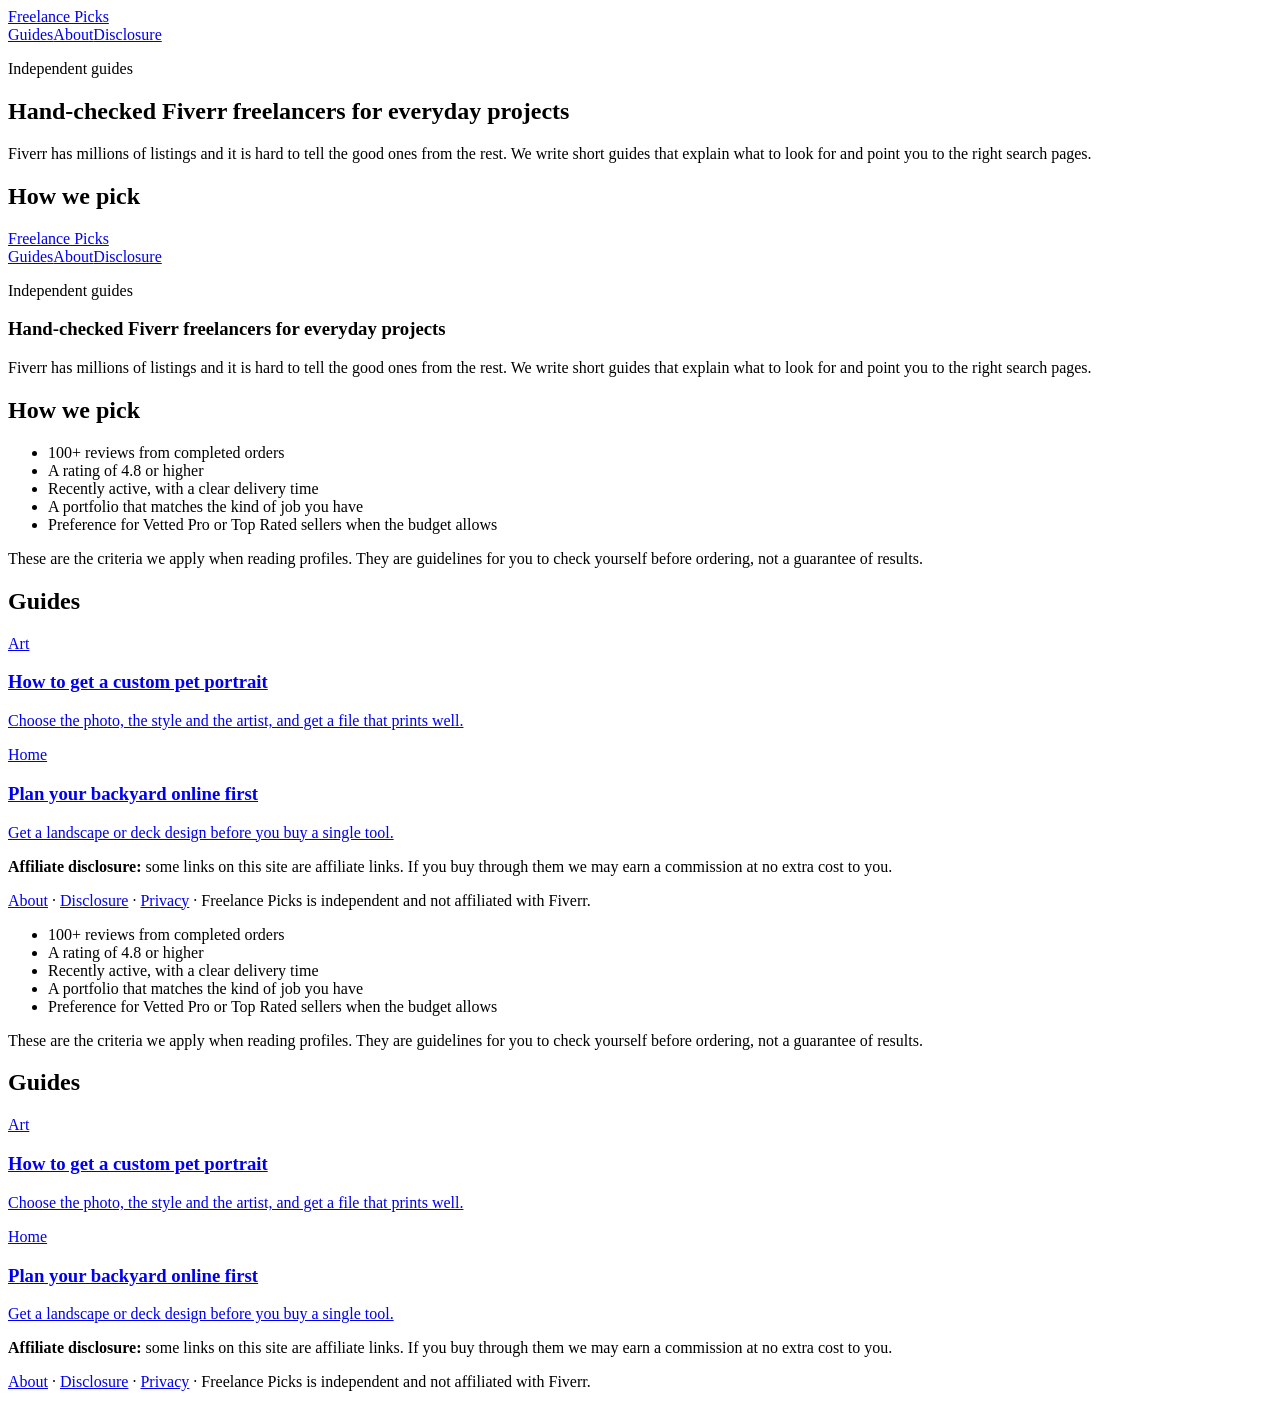
==== index.html @ 3649bd37 "Add index.html This is the initial commit of the index.html file containing the structure and conten" ====
<!doctype html>
<html lang="en"><head><meta charset="utf-8"><meta name="viewport" content="width=device-width,initial-scale=1">
<title>Freelance Picks: Hand-checked Fiverr freelancers for everyday projects</title>
<meta name="description" content="Plain-English guides to finding good Fiverr freelancers for pet portraits, backyard design and other everyday projects.">
<link rel="canonical" href="https://vocedoro.github.io/freelance-picks/">
<meta property="og:type" content="website"><meta property="og:site_name" content="Freelance Picks">
<meta property="og:title" content="Freelance Picks: Hand-checked Fiverr freelancers for everyday projects"><meta property="og:description" content="Plain-English guides to finding good Fiverr freelancers for pet portraits, backyard design and other everyday projects."><meta property="og:url" content="https://vocedoro.github.io/freelance-picks/">
<meta name="twitter:card" content="summary">
<link rel="icon" href="data:image/svg+xml,%3Csvg xmlns='http://www.w3.org/2000/svg' viewBox='0 0 32 32'%3E%3Crect width='32' height='32' rx='6' fill='%23143d2b'/%3E%3Cpath d='M9 23V9h13v3H12.5v3H20v3h-7.500v5z' fill='%23f2e9d8'/%3E%3C/svg%3E">
<link rel="stylesheet" href="style.css">
</head><body>
<header class="site"><div class="wrap"><a class="brand" href="index.html">Freelance Picks</a>
<nav><a href="index.html#guides">Guides</a><a href="about.html">About</a><a href="disclosure.html">Disclosure</a></nav></div></header>
<main class="wrap">

<section class="hero"><p class="kicker">Independent guides</p><h1>Hand-checked Fiverr freelancers for everyday projects</h1>
<p class="lead">Fiverr has millions of listings and it is hard to tell the good ones from the rest. We write short guides that explain what to look for and point you to the right search pages.</p></section>
<section><h2>How we pick</h2><!doctype html>
<html lang="en"><head><meta charset="utf-8"><meta name="viewport" content="width=device-width,initial-scale=1">
<title>Freelance Picks: Hand-checked Fiverr freelancers for everyday projects</title>
<meta name="description" content="Plain-English guides to finding good Fiverr freelancers for pet portraits, backyard design and other everyday projects.">
<link rel="canonical" href="https://vocedoro.github.io/freelance-picks/">
<meta property="og:type" content="website"><meta property="og:site_name" content="Freelance Picks">
<meta property="og:title" content="Freelance Picks: Hand-checked Fiverr freelancers for everyday projects"><meta property="og:description" content="Plain-English guides to finding good Fiverr freelancers for pet portraits, backyard design and other everyday projects."><meta property="og:url" content="https://vocedoro.github.io/freelance-picks/">
<meta name="twitter:card" content="summary">
<link rel="icon" href="data:image/svg+xml,%3Csvg xmlns='http://www.w3.org/2000/svg' viewBox='0 0 32 32'%3E%3Crect width='32' height='32' rx='6' fill='%23143d2b'/%3E%3Cpath d='M9 23V9h13v3H12.5v3H20v3h-7.500v5z' fill='%23f2e9d8'/%3E%3C/svg%3E">
<link rel="stylesheet" href="style.css">
</head><body>
<header class="site"><div class="wrap"><a class="brand" href="index.html">Freelance Picks</a>
<nav><a href="index.html#guides">Guides</a><a href="about.html">About</a><a href="disclosure.html">Disclosure</a></nav></div></header>
<main class="wrap">

<section class="hero"><p class="kicker">Independent guides</p><h1>Hand-checked Fiverr freelancers for everyday projects</h1>
<p class="lead">Fiverr has millions of listings and it is hard to tell the good ones from the rest. We write short guides that explain what to look for and point you to the right search pages.</p></section>
<section><h2>How we pick</h2>
<ul class="checks"><li>100+ reviews from completed orders</li><li>A rating of 4.8 or higher</li><li>Recently active, with a clear delivery time</li><li>A portfolio that matches the kind of job you have</li><li>Preference for Vetted Pro or Top Rated sellers when the budget allows</li></ul>
<p>These are the criteria we apply when reading profiles. They are guidelines for you to check yourself before ordering, not a guarantee of results.</p></section>
<section id="guides"><h2>Guides</h2><div class="cards">
<a class="card" href="guides/custom-pet-portrait.html"><span class="tag">Art</span><h3>How to get a custom pet portrait</h3><p>Choose the photo, the style and the artist, and get a file that prints well.</p></a>
<a class="card" href="guides/backyard-design-online.html"><span class="tag">Home</span><h3>Plan your backyard online first</h3><p>Get a landscape or deck design before you buy a single tool.</p></a>
</div></section>
</main>
<footer class="site"><div class="wrap">
<p><strong>Affiliate disclosure:</strong> some links on this site are affiliate links. If you buy through them we may earn a commission at no extra cost to you.</p>
<p><a href="about.html">About</a> &middot; <a href="disclosure.html">Disclosure</a> &middot; <a href="privacy.html">Privacy</a> &middot; Freelance Picks is independent and not affiliated with Fiverr.</p>
</div></footer></body></html>
<ul class="checks"><li>100+ reviews from completed orders</li><li>A rating of 4.8 or higher</li><li>Recently active, with a clear delivery time</li><li>A portfolio that matches the kind of job you have</li><li>Preference for Vetted Pro or Top Rated sellers when the budget allows</li></ul>
<p>These are the criteria we apply when reading profiles. They are guidelines for you to check yourself before ordering, not a guarantee of results.</p></section>
<section id="guides"><h2>Guides</h2><div class="cards">
<a class="card" href="guides/custom-pet-portrait.html"><span class="tag">Art</span><h3>How to get a custom pet portrait</h3><p>Choose the photo, the style and the artist, and get a file that prints well.</p></a>
<a class="card" href="guides/backyard-design-online.html"><span class="tag">Home</span><h3>Plan your backyard online first</h3><p>Get a landscape or deck design before you buy a single tool.</p></a>
</div></section>
</main>
<footer class="site"><div class="wrap">
<p><strong>Affiliate disclosure:</strong> some links on this site are affiliate links. If you buy through them we may earn a commission at no extra cost to you.</p>
<p><a href="about.html">About</a> &middot; <a href="disclosure.html">Disclosure</a> &middot; <a href="privacy.html">Privacy</a> &middot; Freelance Picks is independent and not affiliated with Fiverr.</p>
</div></footer></body></html>
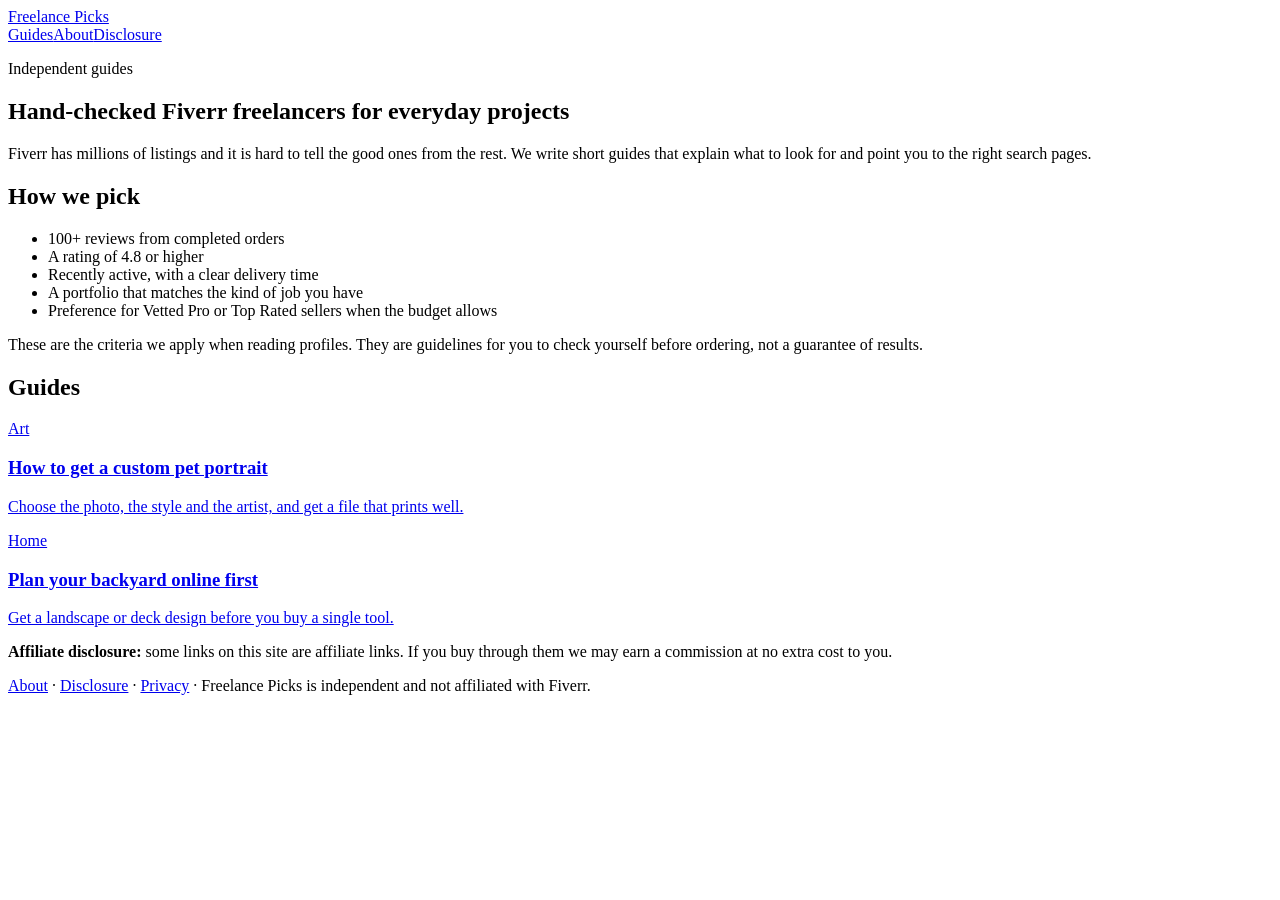
==== commit 6f0ab7da: "Add index.html" ====
--- a/index.html
+++ b/index.html
@@ -1,21 +1,4 @@
 <!doctype html>
-<html lang="en"><head><meta charset="utf-8"><meta name="viewport" content="width=device-width,initial-scale=1">
-<title>Freelance Picks: Hand-checked Fiverr freelancers for everyday projects</title>
-<meta name="description" content="Plain-English guides to finding good Fiverr freelancers for pet portraits, backyard design and other everyday projects.">
-<link rel="canonical" href="https://vocedoro.github.io/freelance-picks/">
-<meta property="og:type" content="website"><meta property="og:site_name" content="Freelance Picks">
-<meta property="og:title" content="Freelance Picks: Hand-checked Fiverr freelancers for everyday projects"><meta property="og:description" content="Plain-English guides to finding good Fiverr freelancers for pet portraits, backyard design and other everyday projects."><meta property="og:url" content="https://vocedoro.github.io/freelance-picks/">
-<meta name="twitter:card" content="summary">
-<link rel="icon" href="data:image/svg+xml,%3Csvg xmlns='http://www.w3.org/2000/svg' viewBox='0 0 32 32'%3E%3Crect width='32' height='32' rx='6' fill='%23143d2b'/%3E%3Cpath d='M9 23V9h13v3H12.5v3H20v3h-7.500v5z' fill='%23f2e9d8'/%3E%3C/svg%3E">
-<link rel="stylesheet" href="style.css">
-</head><body>
-<header class="site"><div class="wrap"><a class="brand" href="index.html">Freelance Picks</a>
-<nav><a href="index.html#guides">Guides</a><a href="about.html">About</a><a href="disclosure.html">Disclosure</a></nav></div></header>
-<main class="wrap">
-
-<section class="hero"><p class="kicker">Independent guides</p><h1>Hand-checked Fiverr freelancers for everyday projects</h1>
-<p class="lead">Fiverr has millions of listings and it is hard to tell the good ones from the rest. We write short guides that explain what to look for and point you to the right search pages.</p></section>
-<section><h2>How we pick</h2><!doctype html>
 <html lang="en"><head><meta charset="utf-8"><meta name="viewport" content="width=device-width,initial-scale=1">
 <title>Freelance Picks: Hand-checked Fiverr freelancers for everyday projects</title>
 <meta name="description" content="Plain-English guides to finding good Fiverr freelancers for pet portraits, backyard design and other everyday projects.">
@@ -44,14 +27,3 @@
 <p><strong>Affiliate disclosure:</strong> some links on this site are affiliate links. If you buy through them we may earn a commission at no extra cost to you.</p>
 <p><a href="about.html">About</a> &middot; <a href="disclosure.html">Disclosure</a> &middot; <a href="privacy.html">Privacy</a> &middot; Freelance Picks is independent and not affiliated with Fiverr.</p>
 </div></footer></body></html>
-<ul class="checks"><li>100+ reviews from completed orders</li><li>A rating of 4.8 or higher</li><li>Recently active, with a clear delivery time</li><li>A portfolio that matches the kind of job you have</li><li>Preference for Vetted Pro or Top Rated sellers when the budget allows</li></ul>
-<p>These are the criteria we apply when reading profiles. They are guidelines for you to check yourself before ordering, not a guarantee of results.</p></section>
-<section id="guides"><h2>Guides</h2><div class="cards">
-<a class="card" href="guides/custom-pet-portrait.html"><span class="tag">Art</span><h3>How to get a custom pet portrait</h3><p>Choose the photo, the style and the artist, and get a file that prints well.</p></a>
-<a class="card" href="guides/backyard-design-online.html"><span class="tag">Home</span><h3>Plan your backyard online first</h3><p>Get a landscape or deck design before you buy a single tool.</p></a>
-</div></section>
-</main>
-<footer class="site"><div class="wrap">
-<p><strong>Affiliate disclosure:</strong> some links on this site are affiliate links. If you buy through them we may earn a commission at no extra cost to you.</p>
-<p><a href="about.html">About</a> &middot; <a href="disclosure.html">Disclosure</a> &middot; <a href="privacy.html">Privacy</a> &middot; Freelance Picks is independent and not affiliated with Fiverr.</p>
-</div></footer></body></html>
